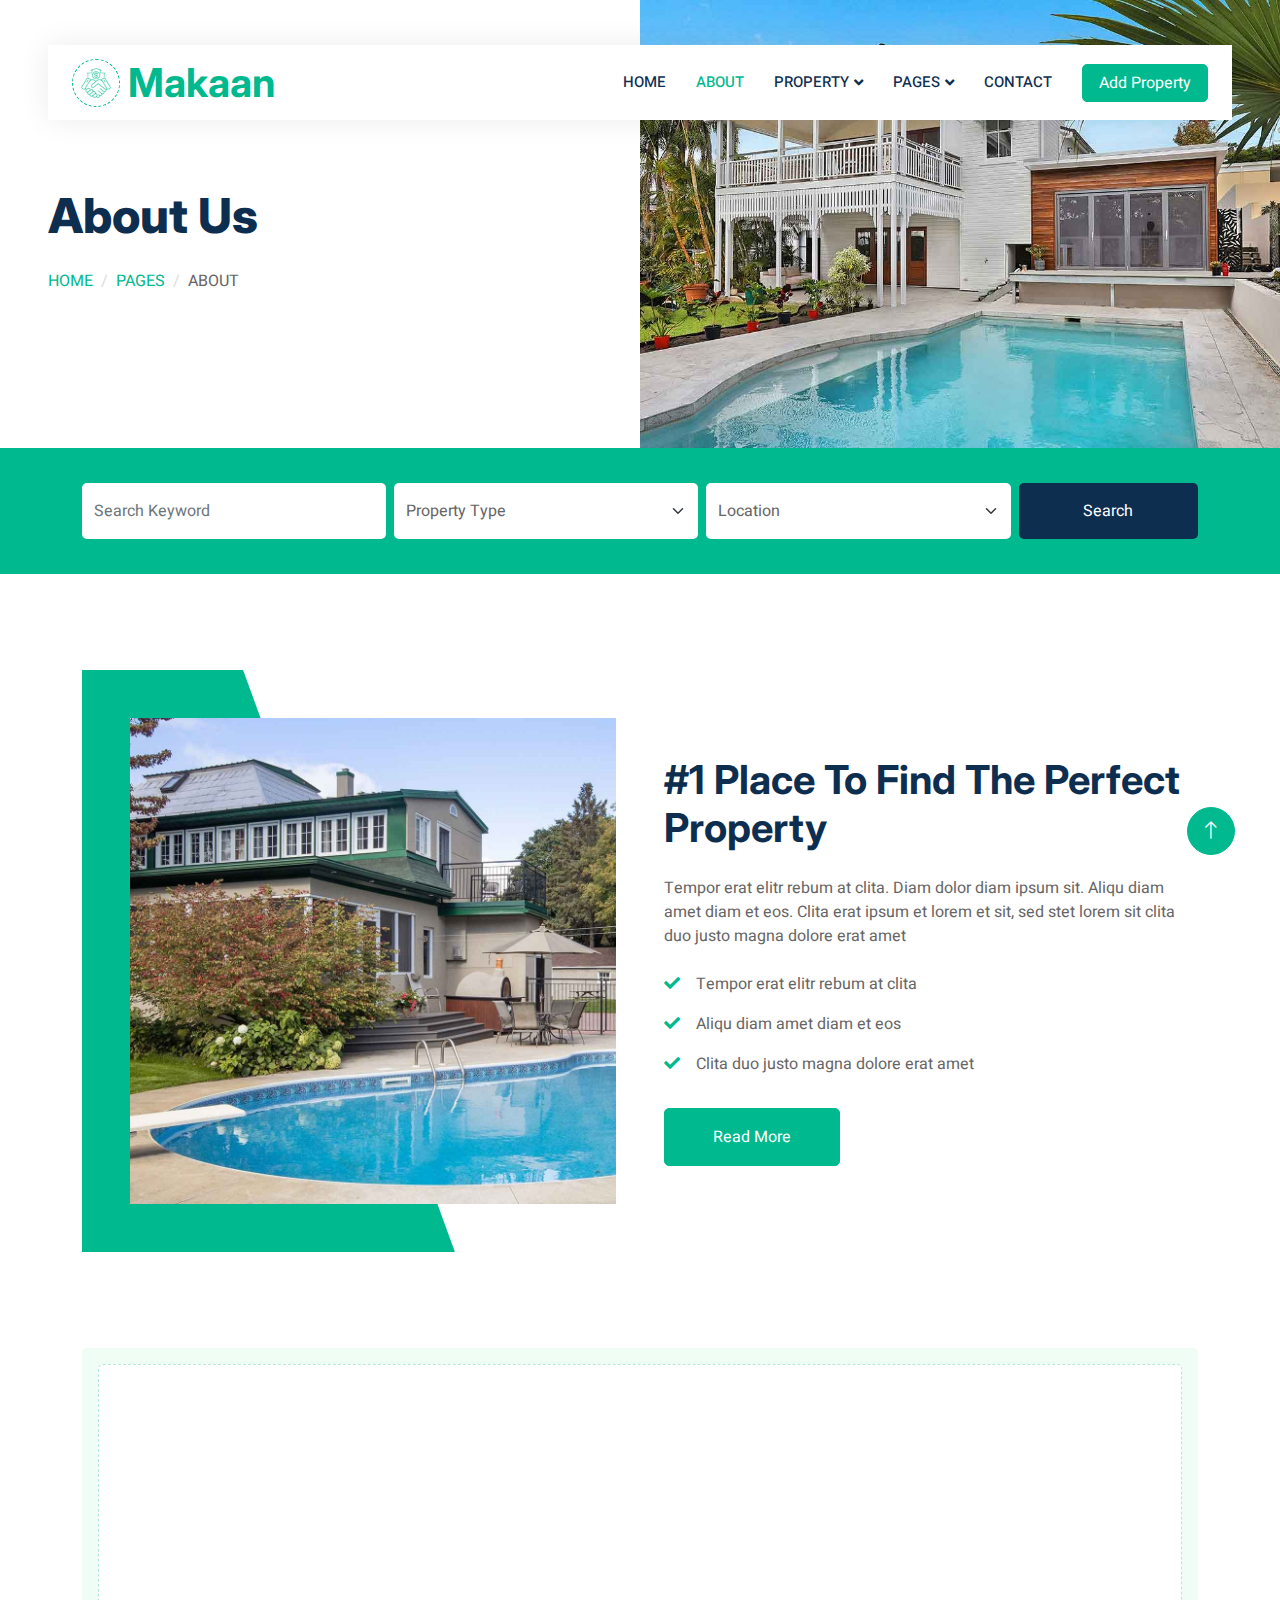
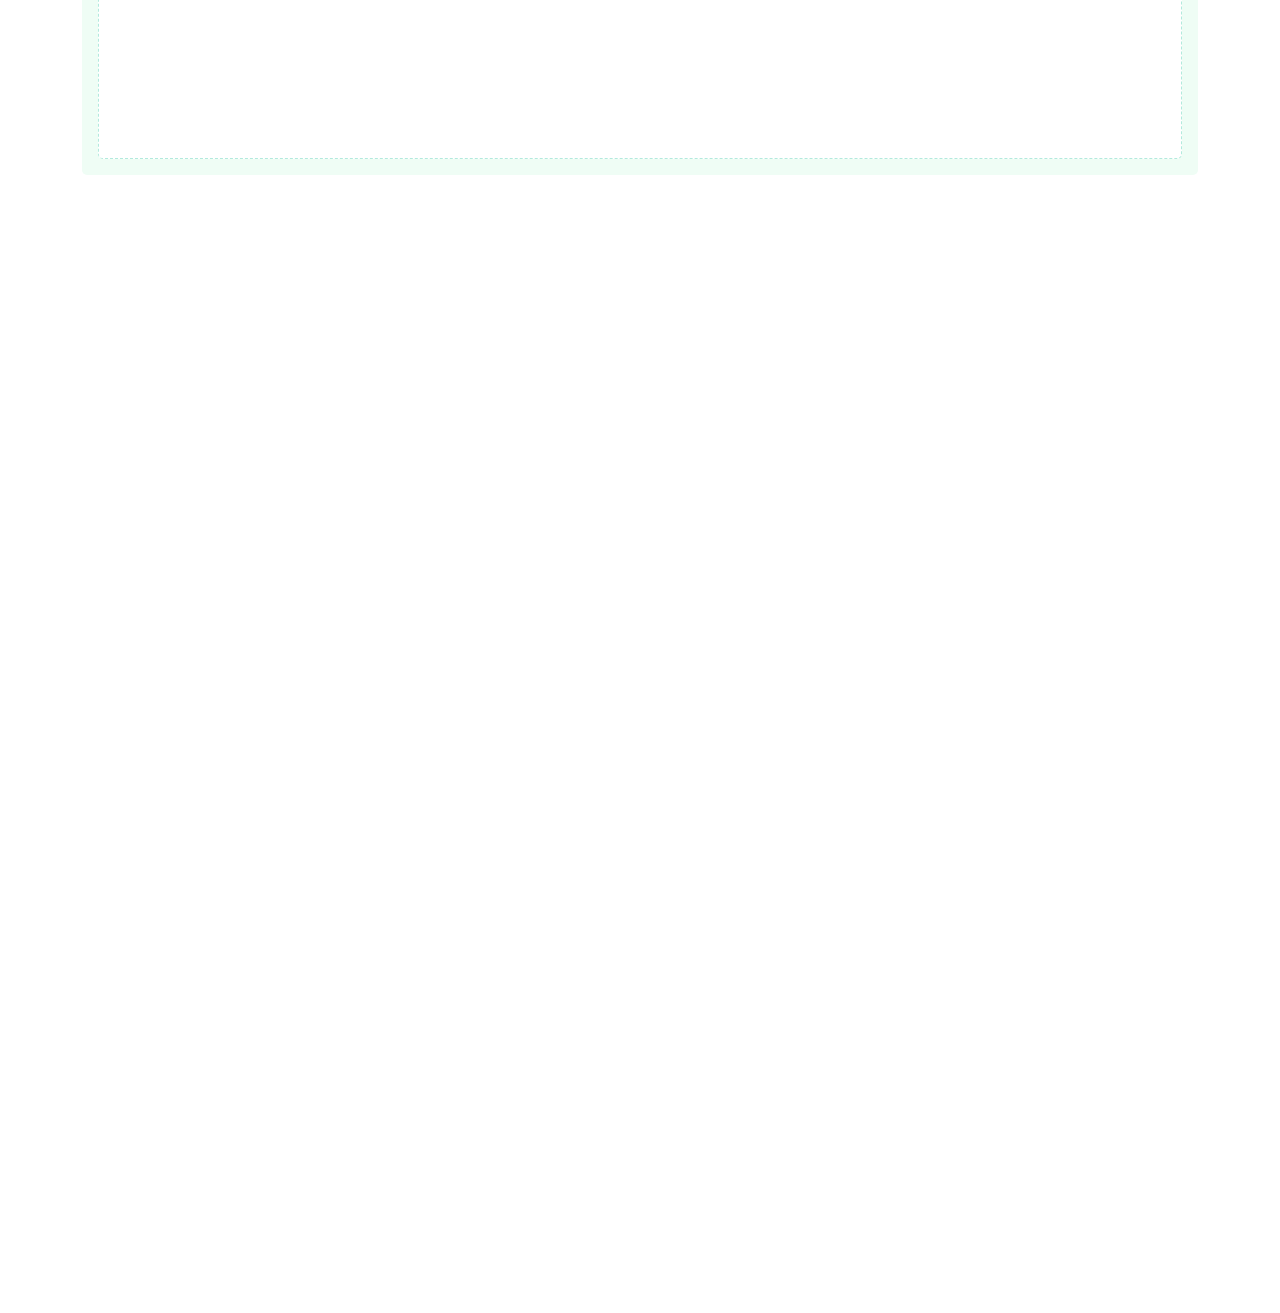
==== about.html @ bf757e76 "Initial Setup with template" ====
<!DOCTYPE html>
<html lang="en">

<head>
    <meta charset="utf-8">
    <title>Makaan - Real Estate HTML Template</title>
    <meta content="width=device-width, initial-scale=1.0" name="viewport">
    <meta content="" name="keywords">
    <meta content="" name="description">

    <!-- Favicon -->
    <link href="img/favicon.ico" rel="icon">

    <!-- Google Web Fonts -->
    <link rel="preconnect" href="https://fonts.googleapis.com">
    <link rel="preconnect" href="https://fonts.gstatic.com" crossorigin>
    <link href="https://fonts.googleapis.com/css2?family=Heebo:wght@400;500;600&family=Inter:wght@700;800&display=swap" rel="stylesheet">
    
    <!-- Icon Font Stylesheet -->
    <link href="https://cdnjs.cloudflare.com/ajax/libs/font-awesome/5.10.0/css/all.min.css" rel="stylesheet">
    <link href="https://cdn.jsdelivr.net/npm/bootstrap-icons@1.4.1/font/bootstrap-icons.css" rel="stylesheet">

    <!-- Libraries Stylesheet -->
    <link href="lib/animate/animate.min.css" rel="stylesheet">
    <link href="lib/owlcarousel/assets/owl.carousel.min.css" rel="stylesheet">

    <!-- Customized Bootstrap Stylesheet -->
    <link href="css/bootstrap.min.css" rel="stylesheet">

    <!-- Template Stylesheet -->
    <link href="css/style.css" rel="stylesheet">
</head>

<body>
    <div class="container-xxl bg-white p-0">
        <!-- Spinner Start -->
        <div id="spinner" class="show bg-white position-fixed translate-middle w-100 vh-100 top-50 start-50 d-flex align-items-center justify-content-center">
            <div class="spinner-border text-primary" style="width: 3rem; height: 3rem;" role="status">
                <span class="sr-only">Loading...</span>
            </div>
        </div>
        <!-- Spinner End -->


        <!-- Navbar Start -->
        <div class="container-fluid nav-bar bg-transparent">
            <nav class="navbar navbar-expand-lg bg-white navbar-light py-0 px-4">
                <a href="index.html" class="navbar-brand d-flex align-items-center text-center">
                    <div class="icon p-2 me-2">
                        <img class="img-fluid" src="img/icon-deal.png" alt="Icon" style="width: 30px; height: 30px;">
                    </div>
                    <h1 class="m-0 text-primary">Makaan</h1>
                </a>
                <button type="button" class="navbar-toggler" data-bs-toggle="collapse" data-bs-target="#navbarCollapse">
                    <span class="navbar-toggler-icon"></span>
                </button>
                <div class="collapse navbar-collapse" id="navbarCollapse">
                    <div class="navbar-nav ms-auto">
                        <a href="index.html" class="nav-item nav-link">Home</a>
                        <a href="about.html" class="nav-item nav-link active">About</a>
                        <div class="nav-item dropdown">
                            <a href="#" class="nav-link dropdown-toggle" data-bs-toggle="dropdown">Property</a>
                            <div class="dropdown-menu rounded-0 m-0">
                                <a href="property-list.html" class="dropdown-item">Property List</a>
                                <a href="property-type.html" class="dropdown-item">Property Type</a>
                                <a href="property-agent.html" class="dropdown-item">Property Agent</a>
                            </div>
                        </div>
                        <div class="nav-item dropdown">
                            <a href="#" class="nav-link dropdown-toggle" data-bs-toggle="dropdown">Pages</a>
                            <div class="dropdown-menu rounded-0 m-0">
                                <a href="testimonial.html" class="dropdown-item">Testimonial</a>
                                <a href="404.html" class="dropdown-item">404 Error</a>
                            </div>
                        </div>
                        <a href="contact.html" class="nav-item nav-link">Contact</a>
                    </div>
                    <a href="" class="btn btn-primary px-3 d-none d-lg-flex">Add Property</a>
                </div>
            </nav>
        </div>
        <!-- Navbar End -->


        <!-- Header Start -->
        <div class="container-fluid header bg-white p-0">
            <div class="row g-0 align-items-center flex-column-reverse flex-md-row">
                <div class="col-md-6 p-5 mt-lg-5">
                    <h1 class="display-5 animated fadeIn mb-4">About Us</h1> 
                        <nav aria-label="breadcrumb animated fadeIn">
                        <ol class="breadcrumb text-uppercase">
                            <li class="breadcrumb-item"><a href="#">Home</a></li>
                            <li class="breadcrumb-item"><a href="#">Pages</a></li>
                            <li class="breadcrumb-item text-body active" aria-current="page">About</li>
                        </ol>
                    </nav>
                </div>
                <div class="col-md-6 animated fadeIn">
                    <img class="img-fluid" src="img/header.jpg" alt="">
                </div>
            </div>
        </div>
        <!-- Header End -->


        <!-- Search Start -->
        <div class="container-fluid bg-primary mb-5 wow fadeIn" data-wow-delay="0.1s" style="padding: 35px;">
            <div class="container">
                <div class="row g-2">
                    <div class="col-md-10">
                        <div class="row g-2">
                            <div class="col-md-4">
                                <input type="text" class="form-control border-0 py-3" placeholder="Search Keyword">
                            </div>
                            <div class="col-md-4">
                                <select class="form-select border-0 py-3">
                                    <option selected>Property Type</option>
                                    <option value="1">Property Type 1</option>
                                    <option value="2">Property Type 2</option>
                                    <option value="3">Property Type 3</option>
                                </select>
                            </div>
                            <div class="col-md-4">
                                <select class="form-select border-0 py-3">
                                    <option selected>Location</option>
                                    <option value="1">Location 1</option>
                                    <option value="2">Location 2</option>
                                    <option value="3">Location 3</option>
                                </select>
                            </div>
                        </div>
                    </div>
                    <div class="col-md-2">
                        <button class="btn btn-dark border-0 w-100 py-3">Search</button>
                    </div>
                </div>
            </div>
        </div>
        <!-- Search End -->


        <!-- About Start -->
        <div class="container-xxl py-5">
            <div class="container">
                <div class="row g-5 align-items-center">
                    <div class="col-lg-6 wow fadeIn" data-wow-delay="0.1s">
                        <div class="about-img position-relative overflow-hidden p-5 pe-0">
                            <img class="img-fluid w-100" src="img/about.jpg">
                        </div>
                    </div>
                    <div class="col-lg-6 wow fadeIn" data-wow-delay="0.5s">
                        <h1 class="mb-4">#1 Place To Find The Perfect Property</h1>
                        <p class="mb-4">Tempor erat elitr rebum at clita. Diam dolor diam ipsum sit. Aliqu diam amet diam et eos. Clita erat ipsum et lorem et sit, sed stet lorem sit clita duo justo magna dolore erat amet</p>
                        <p><i class="fa fa-check text-primary me-3"></i>Tempor erat elitr rebum at clita</p>
                        <p><i class="fa fa-check text-primary me-3"></i>Aliqu diam amet diam et eos</p>
                        <p><i class="fa fa-check text-primary me-3"></i>Clita duo justo magna dolore erat amet</p>
                        <a class="btn btn-primary py-3 px-5 mt-3" href="">Read More</a>
                    </div>
                </div>
            </div>
        </div>
        <!-- About End -->


        <!-- Call to Action Start -->
        <div class="container-xxl py-5">
            <div class="container">
                <div class="bg-light rounded p-3">
                    <div class="bg-white rounded p-4" style="border: 1px dashed rgba(0, 185, 142, .3)">
                        <div class="row g-5 align-items-center">
                            <div class="col-lg-6 wow fadeIn" data-wow-delay="0.1s">
                                <img class="img-fluid rounded w-100" src="img/call-to-action.jpg" alt="">
                            </div>
                            <div class="col-lg-6 wow fadeIn" data-wow-delay="0.5s">
                                <div class="mb-4">
                                    <h1 class="mb-3">Contact With Our Certified Agent</h1>
                                    <p>Eirmod sed ipsum dolor sit rebum magna erat. Tempor lorem kasd vero ipsum sit sit diam justo sed vero dolor duo.</p>
                                </div>
                                <a href="" class="btn btn-primary py-3 px-4 me-2"><i class="fa fa-phone-alt me-2"></i>Make A Call</a>
                                <a href="" class="btn btn-dark py-3 px-4"><i class="fa fa-calendar-alt me-2"></i>Get Appoinment</a>
                            </div>
                        </div>
                    </div>
                </div>
            </div>
        </div>
        <!-- Call to Action End -->


        <!-- Team Start -->
        <div class="container-xxl py-5">
            <div class="container">
                <div class="text-center mx-auto mb-5 wow fadeInUp" data-wow-delay="0.1s" style="max-width: 600px;">
                    <h1 class="mb-3">Property Agents</h1>
                    <p>Eirmod sed ipsum dolor sit rebum labore magna erat. Tempor ut dolore lorem kasd vero ipsum sit eirmod sit. Ipsum diam justo sed rebum vero dolor duo.</p>
                </div>
                <div class="row g-4">
                    <div class="col-lg-3 col-md-6 wow fadeInUp" data-wow-delay="0.1s">
                        <div class="team-item rounded overflow-hidden">
                            <div class="position-relative">
                                <img class="img-fluid" src="img/team-1.jpg" alt="">
                                <div class="position-absolute start-50 top-100 translate-middle d-flex align-items-center">
                                    <a class="btn btn-square mx-1" href=""><i class="fab fa-facebook-f"></i></a>
                                    <a class="btn btn-square mx-1" href=""><i class="fab fa-twitter"></i></a>
                                    <a class="btn btn-square mx-1" href=""><i class="fab fa-instagram"></i></a>
                                </div>
                            </div>
                            <div class="text-center p-4 mt-3">
                                <h5 class="fw-bold mb-0">Full Name</h5>
                                <small>Designation</small>
                            </div>
                        </div>
                    </div>
                    <div class="col-lg-3 col-md-6 wow fadeInUp" data-wow-delay="0.3s">
                        <div class="team-item rounded overflow-hidden">
                            <div class="position-relative">
                                <img class="img-fluid" src="img/team-2.jpg" alt="">
                                <div class="position-absolute start-50 top-100 translate-middle d-flex align-items-center">
                                    <a class="btn btn-square mx-1" href=""><i class="fab fa-facebook-f"></i></a>
                                    <a class="btn btn-square mx-1" href=""><i class="fab fa-twitter"></i></a>
                                    <a class="btn btn-square mx-1" href=""><i class="fab fa-instagram"></i></a>
                                </div>
                            </div>
                            <div class="text-center p-4 mt-3">
                                <h5 class="fw-bold mb-0">Full Name</h5>
                                <small>Designation</small>
                            </div>
                        </div>
                    </div>
                    <div class="col-lg-3 col-md-6 wow fadeInUp" data-wow-delay="0.5s">
                        <div class="team-item rounded overflow-hidden">
                            <div class="position-relative">
                                <img class="img-fluid" src="img/team-3.jpg" alt="">
                                <div class="position-absolute start-50 top-100 translate-middle d-flex align-items-center">
                                    <a class="btn btn-square mx-1" href=""><i class="fab fa-facebook-f"></i></a>
                                    <a class="btn btn-square mx-1" href=""><i class="fab fa-twitter"></i></a>
                                    <a class="btn btn-square mx-1" href=""><i class="fab fa-instagram"></i></a>
                                </div>
                            </div>
                            <div class="text-center p-4 mt-3">
                                <h5 class="fw-bold mb-0">Full Name</h5>
                                <small>Designation</small>
                            </div>
                        </div>
                    </div>
                    <div class="col-lg-3 col-md-6 wow fadeInUp" data-wow-delay="0.7s">
                        <div class="team-item rounded overflow-hidden">
                            <div class="position-relative">
                                <img class="img-fluid" src="img/team-4.jpg" alt="">
                                <div class="position-absolute start-50 top-100 translate-middle d-flex align-items-center">
                                    <a class="btn btn-square mx-1" href=""><i class="fab fa-facebook-f"></i></a>
                                    <a class="btn btn-square mx-1" href=""><i class="fab fa-twitter"></i></a>
                                    <a class="btn btn-square mx-1" href=""><i class="fab fa-instagram"></i></a>
                                </div>
                            </div>
                            <div class="text-center p-4 mt-3">
                                <h5 class="fw-bold mb-0">Full Name</h5>
                                <small>Designation</small>
                            </div>
                        </div>
                    </div>
                </div>
            </div>
        </div>
        <!-- Team End -->
        

        <!-- Footer Start -->
        <div class="container-fluid bg-dark text-white-50 footer pt-5 mt-5 wow fadeIn" data-wow-delay="0.1s">
            <div class="container py-5">
                <div class="row g-5">
                    <div class="col-lg-3 col-md-6">
                        <h5 class="text-white mb-4">Get In Touch</h5>
                        <p class="mb-2"><i class="fa fa-map-marker-alt me-3"></i>123 Street, New York, USA</p>
                        <p class="mb-2"><i class="fa fa-phone-alt me-3"></i>+012 345 67890</p>
                        <p class="mb-2"><i class="fa fa-envelope me-3"></i>info@example.com</p>
                        <div class="d-flex pt-2">
                            <a class="btn btn-outline-light btn-social" href=""><i class="fab fa-twitter"></i></a>
                            <a class="btn btn-outline-light btn-social" href=""><i class="fab fa-facebook-f"></i></a>
                            <a class="btn btn-outline-light btn-social" href=""><i class="fab fa-youtube"></i></a>
                            <a class="btn btn-outline-light btn-social" href=""><i class="fab fa-linkedin-in"></i></a>
                        </div>
                    </div>
                    <div class="col-lg-3 col-md-6">
                        <h5 class="text-white mb-4">Quick Links</h5>
                        <a class="btn btn-link text-white-50" href="">About Us</a>
                        <a class="btn btn-link text-white-50" href="">Contact Us</a>
                        <a class="btn btn-link text-white-50" href="">Our Services</a>
                        <a class="btn btn-link text-white-50" href="">Privacy Policy</a>
                        <a class="btn btn-link text-white-50" href="">Terms & Condition</a>
                    </div>
                    <div class="col-lg-3 col-md-6">
                        <h5 class="text-white mb-4">Photo Gallery</h5>
                        <div class="row g-2 pt-2">
                            <div class="col-4">
                                <img class="img-fluid rounded bg-light p-1" src="img/property-1.jpg" alt="">
                            </div>
                            <div class="col-4">
                                <img class="img-fluid rounded bg-light p-1" src="img/property-2.jpg" alt="">
                            </div>
                            <div class="col-4">
                                <img class="img-fluid rounded bg-light p-1" src="img/property-3.jpg" alt="">
                            </div>
                            <div class="col-4">
                                <img class="img-fluid rounded bg-light p-1" src="img/property-4.jpg" alt="">
                            </div>
                            <div class="col-4">
                                <img class="img-fluid rounded bg-light p-1" src="img/property-5.jpg" alt="">
                            </div>
                            <div class="col-4">
                                <img class="img-fluid rounded bg-light p-1" src="img/property-6.jpg" alt="">
                            </div>
                        </div>
                    </div>
                    <div class="col-lg-3 col-md-6">
                        <h5 class="text-white mb-4">Newsletter</h5>
                        <p>Dolor amet sit justo amet elitr clita ipsum elitr est.</p>
                        <div class="position-relative mx-auto" style="max-width: 400px;">
                            <input class="form-control bg-transparent w-100 py-3 ps-4 pe-5" type="text" placeholder="Your email">
                            <button type="button" class="btn btn-primary py-2 position-absolute top-0 end-0 mt-2 me-2">SignUp</button>
                        </div>
                    </div>
                </div>
            </div>
            <div class="container">
                <div class="copyright">
                    <div class="row">
                        <div class="col-md-6 text-center text-md-start mb-3 mb-md-0">
                            &copy; <a class="border-bottom" href="#">Your Site Name</a>, All Right Reserved. 
							
							<!--/*** This template is free as long as you keep the footer author’s credit link/attribution link/backlink. If you'd like to use the template without the footer author’s credit link/attribution link/backlink, you can purchase the Credit Removal License from "https://htmlcodex.com/credit-removal". Thank you for your support. ***/-->
							Designed By <a class="border-bottom" href="https://htmlcodex.com">HTML Codex</a>
                        </div>
                        <div class="col-md-6 text-center text-md-end">
                            <div class="footer-menu">
                                <a href="">Home</a>
                                <a href="">Cookies</a>
                                <a href="">Help</a>
                                <a href="">FQAs</a>
                            </div>
                        </div>
                    </div>
                </div>
            </div>
        </div>
        <!-- Footer End -->


        <!-- Back to Top -->
        <a href="#" class="btn btn-lg btn-primary btn-lg-square back-to-top"><i class="bi bi-arrow-up"></i></a>
    </div>

    <!-- JavaScript Libraries -->
    <script src="https://code.jquery.com/jquery-3.4.1.min.js"></script>
    <script src="https://cdn.jsdelivr.net/npm/bootstrap@5.0.0/dist/js/bootstrap.bundle.min.js"></script>
    <script src="lib/wow/wow.min.js"></script>
    <script src="lib/easing/easing.min.js"></script>
    <script src="lib/waypoints/waypoints.min.js"></script>
    <script src="lib/owlcarousel/owl.carousel.min.js"></script>

    <!-- Template Javascript -->
    <script src="js/main.js"></script>
</body>

</html>
---- css/style.css ----
/********** Template CSS **********/
:root {
    --primary: #00B98E;
    --secondary: #FF6922;
    --light: #EFFDF5;
    --dark: #0E2E50;
}

.back-to-top {
    position: fixed;
    display: none;
    right: 45px;
    bottom: 45px;
    z-index: 99;
}


/*** Spinner ***/
#spinner {
    opacity: 0;
    visibility: hidden;
    transition: opacity .5s ease-out, visibility 0s linear .5s;
    z-index: 99999;
}

#spinner.show {
    transition: opacity .5s ease-out, visibility 0s linear 0s;
    visibility: visible;
    opacity: 1;
}


/*** Button ***/
.btn {
    transition: .5s;
}

.btn.btn-primary,
.btn.btn-secondary {
    color: #FFFFFF;
}

.btn-square {
    width: 38px;
    height: 38px;
}

.btn-sm-square {
    width: 32px;
    height: 32px;
}

.btn-lg-square {
    width: 48px;
    height: 48px;
}

.btn-square,
.btn-sm-square,
.btn-lg-square {
    padding: 0;
    display: flex;
    align-items: center;
    justify-content: center;
    font-weight: normal;
    border-radius: 50px;
}


/*** Navbar ***/
.nav-bar {
    position: relative;
    margin-top: 45px;
    padding: 0 3rem;
    transition: .5s;
    z-index: 9999;
}

.nav-bar.sticky-top {
    position: sticky;
    padding: 0;
    z-index: 9999;
}

.navbar {
    box-shadow: 0 0 30px rgba(0, 0, 0, .08);
}

.navbar .dropdown-toggle::after {
    border: none;
    content: "\f107";
    font-family: "Font Awesome 5 Free";
    font-weight: 900;
    vertical-align: middle;
    margin-left: 5px;
    transition: .5s;
}

.navbar .dropdown-toggle[aria-expanded=true]::after {
    transform: rotate(-180deg);
}

.navbar-light .navbar-nav .nav-link {
    margin-right: 30px;
    padding: 25px 0;
    color: #FFFFFF;
    font-size: 15px;
    text-transform: uppercase;
    outline: none;
}

.navbar-light .navbar-nav .nav-link:hover,
.navbar-light .navbar-nav .nav-link.active {
    color: var(--primary);
}

@media (max-width: 991.98px) {
    .nav-bar {
        margin: 0;
        padding: 0;
    }

    .navbar-light .navbar-nav .nav-link  {
        margin-right: 0;
        padding: 10px 0;
    }

    .navbar-light .navbar-nav {
        border-top: 1px solid #EEEEEE;
    }
}

.navbar-light .navbar-brand {
    height: 75px;
}

.navbar-light .navbar-nav .nav-link {
    color: var(--dark);
    font-weight: 500;
}

@media (min-width: 992px) {
    .navbar .nav-item .dropdown-menu {
        display: block;
        top: 100%;
        margin-top: 0;
        transform: rotateX(-75deg);
        transform-origin: 0% 0%;
        opacity: 0;
        visibility: hidden;
        transition: .5s;
        
    }

    .navbar .nav-item:hover .dropdown-menu {
        transform: rotateX(0deg);
        visibility: visible;
        transition: .5s;
        opacity: 1;
    }
}


/*** Header ***/
@media (min-width: 992px) {
    .header {
        margin-top: -120px;
    }
}

.header-carousel .owl-nav {
    position: absolute;
    top: 50%;
    left: -25px;
    transform: translateY(-50%);
    display: flex;
    flex-direction: column;
}

.header-carousel .owl-nav .owl-prev,
.header-carousel .owl-nav .owl-next {
    margin: 7px 0;
    width: 50px;
    height: 50px;
    display: flex;
    align-items: center;
    justify-content: center;
    color: #FFFFFF;
    background: var(--primary);
    border-radius: 40px;
    font-size: 20px;
    transition: .5s;
}

.header-carousel .owl-nav .owl-prev:hover,
.header-carousel .owl-nav .owl-next:hover {
    background: var(--dark);
}

@media (max-width: 768px) {
    .header-carousel .owl-nav {
        left: 25px;
    }
}

.breadcrumb-item + .breadcrumb-item::before {
    color: #DDDDDD;
}


/*** Icon ***/
.icon {
    padding: 15px;
    display: inline-flex;
    align-items: center;
    justify-content: center;
    background: #FFFFFF !important;
    border-radius: 50px;
    border: 1px dashed var(--primary) !important;
}


/*** About ***/
.about-img img {
    position: relative;
    z-index: 2;
}

.about-img::before {
    position: absolute;
    content: "";
    top: 0;
    left: -50%;
    width: 100%;
    height: 100%;
    background: var(--primary);
    transform: skew(20deg);
    z-index: 1;
}


/*** Category ***/
.cat-item div {
    background: #FFFFFF;
    border: 1px dashed rgba(0, 185, 142, .3);
    transition: .5s;
}

.cat-item:hover div {
    background: var(--primary);
    border-color: transparent;
}

.cat-item div * {
    transition: .5s;
}

.cat-item:hover div * {
    color: #FFFFFF !important;
}


/*** Property List ***/
.nav-pills .nav-item .btn {
    color: var(--dark);
}

.nav-pills .nav-item .btn:hover,
.nav-pills .nav-item .btn.active {
    color: #FFFFFF;
}

.property-item {
    box-shadow: 0 0 30px rgba(0, 0, 0, .08);
}

.property-item img {
    transition: .5s;
}

.property-item:hover img {
    transform: scale(1.1);
}

.property-item .border-top {
    border-top: 1px dashed rgba(0, 185, 142, .3) !important;
}

.property-item .border-end {
    border-right: 1px dashed rgba(0, 185, 142, .3) !important;
}


/*** Team ***/
.team-item {
    box-shadow: 0 0 30px rgba(0, 0, 0, .08);
    transition: .5s;
}

.team-item .btn {
    color: var(--primary);
    background: #FFFFFF;
    box-shadow: 0 0 30px rgba(0, 0, 0, .15);
}

.team-item .btn:hover {
    color: #FFFFFF;
    background: var(--primary);
}

.team-item:hover {
    border-color: var(--secondary) !important;
}

.team-item:hover .bg-primary {
    background: var(--secondary) !important;
}

.team-item:hover .bg-primary i {
    color: var(--secondary) !important;
}


/*** Testimonial ***/
.testimonial-carousel {
    padding-left: 1.5rem;
    padding-right: 1.5rem;
}

@media (min-width: 576px) {
    .testimonial-carousel {
        padding-left: 4rem;
        padding-right: 4rem;
    }
}

.testimonial-carousel .testimonial-item .border {
    border: 1px dashed rgba(0, 185, 142, .3) !important;
}

.testimonial-carousel .owl-nav {
    position: absolute;
    width: 100%;
    height: 40px;
    top: calc(50% - 20px);
    left: 0;
    display: flex;
    justify-content: space-between;
    z-index: 1;
}

.testimonial-carousel .owl-nav .owl-prev,
.testimonial-carousel .owl-nav .owl-next {
    position: relative;
    width: 40px;
    height: 40px;
    display: flex;
    align-items: center;
    justify-content: center;
    color: #FFFFFF;
    background: var(--primary);
    border-radius: 40px;
    font-size: 20px;
    transition: .5s;
}

.testimonial-carousel .owl-nav .owl-prev:hover,
.testimonial-carousel .owl-nav .owl-next:hover {
    background: var(--dark);
}


/*** Footer ***/
.footer .btn.btn-social {
    margin-right: 5px;
    width: 35px;
    height: 35px;
    display: flex;
    align-items: center;
    justify-content: center;
    color: var(--light);
    border: 1px solid rgba(255,255,255,0.5);
    border-radius: 35px;
    transition: .3s;
}

.footer .btn.btn-social:hover {
    color: var(--primary);
    border-color: var(--light);
}

.footer .btn.btn-link {
    display: block;
    margin-bottom: 5px;
    padding: 0;
    text-align: left;
    font-size: 15px;
    font-weight: normal;
    text-transform: capitalize;
    transition: .3s;
}

.footer .btn.btn-link::before {
    position: relative;
    content: "\f105";
    font-family: "Font Awesome 5 Free";
    font-weight: 900;
    margin-right: 10px;
}

.footer .btn.btn-link:hover {
    letter-spacing: 1px;
    box-shadow: none;
}

.footer .form-control {
    border-color: rgba(255,255,255,0.5);
}

.footer .copyright {
    padding: 25px 0;
    font-size: 15px;
    border-top: 1px solid rgba(256, 256, 256, .1);
}

.footer .copyright a {
    color: var(--light);
}

.footer .footer-menu a {
    margin-right: 15px;
    padding-right: 15px;
    border-right: 1px solid rgba(255, 255, 255, .1);
}

.footer .footer-menu a:last-child {
    margin-right: 0;
    padding-right: 0;
    border-right: none;
}
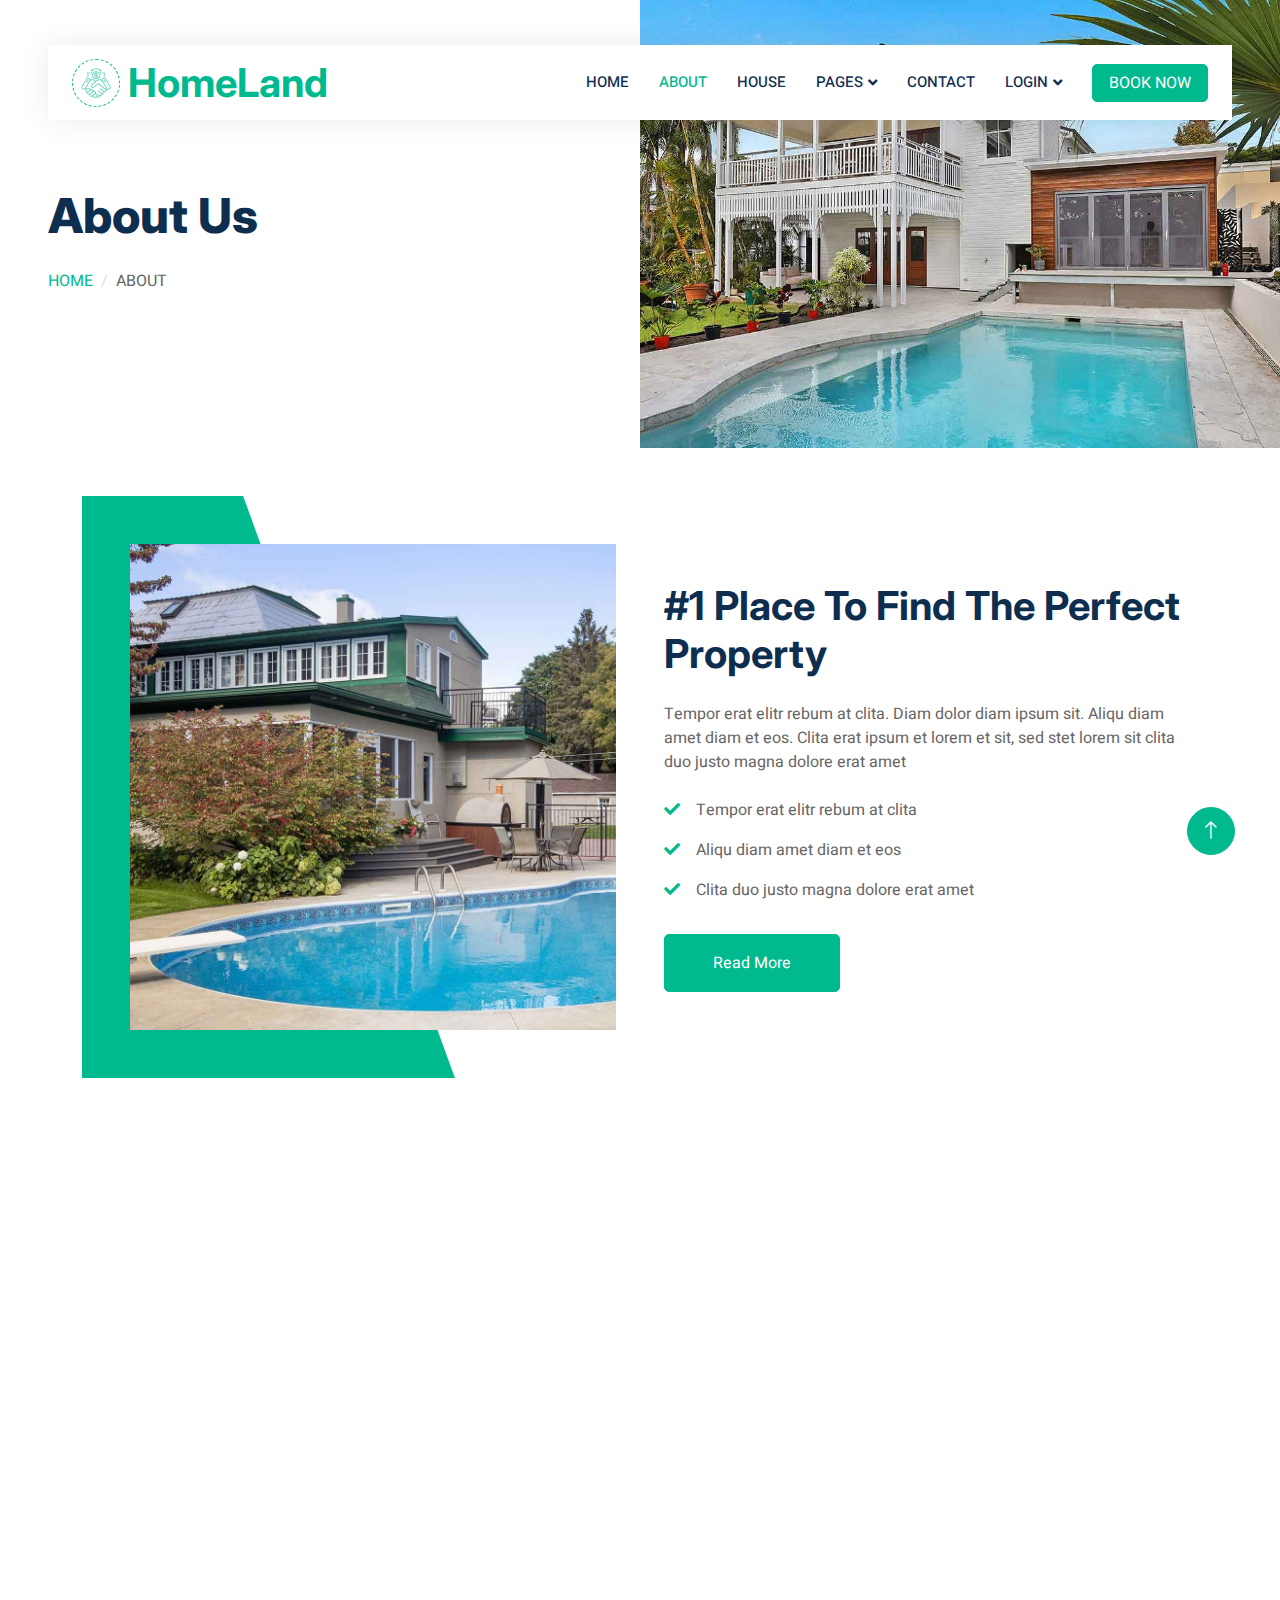
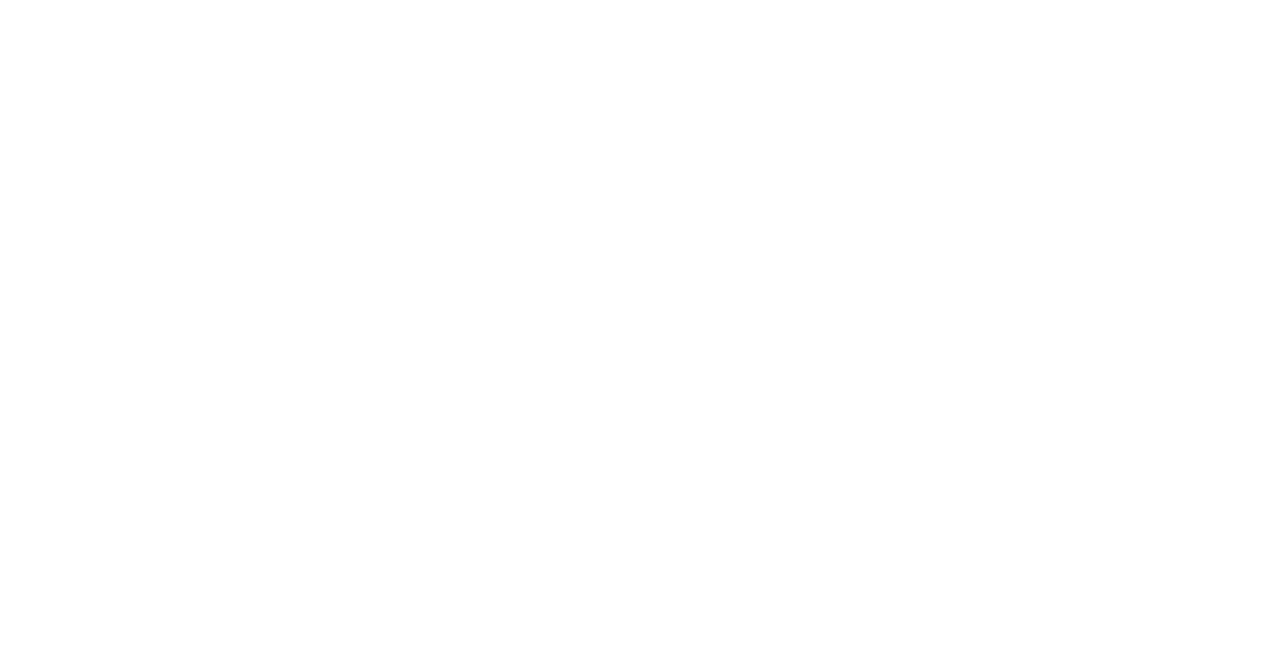
==== commit ab118431: "first update" ====
--- a/about.html
+++ b/about.html
@@ -3,7 +3,7 @@
 
 <head>
     <meta charset="utf-8">
-    <title>Makaan - Real Estate HTML Template</title>
+    <title>HomeLand-find your desire place for rent</title>
     <meta content="width=device-width, initial-scale=1.0" name="viewport">
     <meta content="" name="keywords">
     <meta content="" name="description">
@@ -49,7 +49,7 @@
                     <div class="icon p-2 me-2">
                         <img class="img-fluid" src="img/icon-deal.png" alt="Icon" style="width: 30px; height: 30px;">
                     </div>
-                    <h1 class="m-0 text-primary">Makaan</h1>
+                    <h1 class="m-0 text-primary">HomeLand</h1>
                 </a>
                 <button type="button" class="navbar-toggler" data-bs-toggle="collapse" data-bs-target="#navbarCollapse">
                     <span class="navbar-toggler-icon"></span>
@@ -57,25 +57,24 @@
                 <div class="collapse navbar-collapse" id="navbarCollapse">
                     <div class="navbar-nav ms-auto">
                         <a href="index.html" class="nav-item nav-link">Home</a>
-                        <a href="about.html" class="nav-item nav-link active">About</a>
-                        <div class="nav-item dropdown">
-                            <a href="#" class="nav-link dropdown-toggle" data-bs-toggle="dropdown">Property</a>
-                            <div class="dropdown-menu rounded-0 m-0">
-                                <a href="property-list.html" class="dropdown-item">Property List</a>
-                                <a href="property-type.html" class="dropdown-item">Property Type</a>
-                                <a href="property-agent.html" class="dropdown-item">Property Agent</a>
-                            </div>
-                        </div>
+                        <a href="about.html" class="nav-item nav-link active">About</a>   
+                        <a href="property-list.html" class="nav-item nav-link">House</a>
                         <div class="nav-item dropdown">
                             <a href="#" class="nav-link dropdown-toggle" data-bs-toggle="dropdown">Pages</a>
                             <div class="dropdown-menu rounded-0 m-0">
                                 <a href="testimonial.html" class="dropdown-item">Testimonial</a>
-                                <a href="404.html" class="dropdown-item">404 Error</a>
                             </div>
                         </div>
                         <a href="contact.html" class="nav-item nav-link">Contact</a>
-                    </div>
-                    <a href="" class="btn btn-primary px-3 d-none d-lg-flex">Add Property</a>
+                        <div class="nav-item dropdown">
+                            <a href="#" class="nav-link dropdown-toggle" data-bs-toggle="dropdown">Login</a>
+                            <div class="dropdown-menu rounded-0 m-0">
+                                <a href="login.html" class="dropdown-item">Login</a>
+                                <a href="register.html" class="dropdown-item">Register</a>
+                            </div>
+                        </div>
+                    </div>
+                    <a href="" class="btn btn-primary px-3 d-none d-lg-flex">BOOK NOW</a>
                 </div>
             </nav>
         </div>
@@ -90,7 +89,6 @@
                         <nav aria-label="breadcrumb animated fadeIn">
                         <ol class="breadcrumb text-uppercase">
                             <li class="breadcrumb-item"><a href="#">Home</a></li>
-                            <li class="breadcrumb-item"><a href="#">Pages</a></li>
                             <li class="breadcrumb-item text-body active" aria-current="page">About</li>
                         </ol>
                     </nav>
@@ -101,44 +99,6 @@
             </div>
         </div>
         <!-- Header End -->
-
-
-        <!-- Search Start -->
-        <div class="container-fluid bg-primary mb-5 wow fadeIn" data-wow-delay="0.1s" style="padding: 35px;">
-            <div class="container">
-                <div class="row g-2">
-                    <div class="col-md-10">
-                        <div class="row g-2">
-                            <div class="col-md-4">
-                                <input type="text" class="form-control border-0 py-3" placeholder="Search Keyword">
-                            </div>
-                            <div class="col-md-4">
-                                <select class="form-select border-0 py-3">
-                                    <option selected>Property Type</option>
-                                    <option value="1">Property Type 1</option>
-                                    <option value="2">Property Type 2</option>
-                                    <option value="3">Property Type 3</option>
-                                </select>
-                            </div>
-                            <div class="col-md-4">
-                                <select class="form-select border-0 py-3">
-                                    <option selected>Location</option>
-                                    <option value="1">Location 1</option>
-                                    <option value="2">Location 2</option>
-                                    <option value="3">Location 3</option>
-                                </select>
-                            </div>
-                        </div>
-                    </div>
-                    <div class="col-md-2">
-                        <button class="btn btn-dark border-0 w-100 py-3">Search</button>
-                    </div>
-                </div>
-            </div>
-        </div>
-        <!-- Search End -->
-
-
         <!-- About Start -->
         <div class="container-xxl py-5">
             <div class="container">
@@ -162,43 +122,18 @@
         <!-- About End -->
 
 
-        <!-- Call to Action Start -->
-        <div class="container-xxl py-5">
-            <div class="container">
-                <div class="bg-light rounded p-3">
-                    <div class="bg-white rounded p-4" style="border: 1px dashed rgba(0, 185, 142, .3)">
-                        <div class="row g-5 align-items-center">
-                            <div class="col-lg-6 wow fadeIn" data-wow-delay="0.1s">
-                                <img class="img-fluid rounded w-100" src="img/call-to-action.jpg" alt="">
-                            </div>
-                            <div class="col-lg-6 wow fadeIn" data-wow-delay="0.5s">
-                                <div class="mb-4">
-                                    <h1 class="mb-3">Contact With Our Certified Agent</h1>
-                                    <p>Eirmod sed ipsum dolor sit rebum magna erat. Tempor lorem kasd vero ipsum sit sit diam justo sed vero dolor duo.</p>
-                                </div>
-                                <a href="" class="btn btn-primary py-3 px-4 me-2"><i class="fa fa-phone-alt me-2"></i>Make A Call</a>
-                                <a href="" class="btn btn-dark py-3 px-4"><i class="fa fa-calendar-alt me-2"></i>Get Appoinment</a>
-                            </div>
-                        </div>
-                    </div>
-                </div>
-            </div>
-        </div>
-        <!-- Call to Action End -->
-
-
         <!-- Team Start -->
         <div class="container-xxl py-5">
             <div class="container">
                 <div class="text-center mx-auto mb-5 wow fadeInUp" data-wow-delay="0.1s" style="max-width: 600px;">
-                    <h1 class="mb-3">Property Agents</h1>
+                    <h1 class="mb-3">Popular Agents</h1>
                     <p>Eirmod sed ipsum dolor sit rebum labore magna erat. Tempor ut dolore lorem kasd vero ipsum sit eirmod sit. Ipsum diam justo sed rebum vero dolor duo.</p>
                 </div>
                 <div class="row g-4">
                     <div class="col-lg-3 col-md-6 wow fadeInUp" data-wow-delay="0.1s">
                         <div class="team-item rounded overflow-hidden">
                             <div class="position-relative">
-                                <img class="img-fluid" src="img/team-1.jpg" alt="">
+                                <img class="img-fluid" src="img/agent-2.jpg" alt="">
                                 <div class="position-absolute start-50 top-100 translate-middle d-flex align-items-center">
                                     <a class="btn btn-square mx-1" href=""><i class="fab fa-facebook-f"></i></a>
                                     <a class="btn btn-square mx-1" href=""><i class="fab fa-twitter"></i></a>
@@ -214,7 +149,7 @@
                     <div class="col-lg-3 col-md-6 wow fadeInUp" data-wow-delay="0.3s">
                         <div class="team-item rounded overflow-hidden">
                             <div class="position-relative">
-                                <img class="img-fluid" src="img/team-2.jpg" alt="">
+                                <img class="img-fluid" src="img/agent-3.jpg" alt="">
                                 <div class="position-absolute start-50 top-100 translate-middle d-flex align-items-center">
                                     <a class="btn btn-square mx-1" href=""><i class="fab fa-facebook-f"></i></a>
                                     <a class="btn btn-square mx-1" href=""><i class="fab fa-twitter"></i></a>
@@ -230,7 +165,7 @@
                     <div class="col-lg-3 col-md-6 wow fadeInUp" data-wow-delay="0.5s">
                         <div class="team-item rounded overflow-hidden">
                             <div class="position-relative">
-                                <img class="img-fluid" src="img/team-3.jpg" alt="">
+                                <img class="img-fluid" src="img/agent-4.jpg" alt="">
                                 <div class="position-absolute start-50 top-100 translate-middle d-flex align-items-center">
                                     <a class="btn btn-square mx-1" href=""><i class="fab fa-facebook-f"></i></a>
                                     <a class="btn btn-square mx-1" href=""><i class="fab fa-twitter"></i></a>
@@ -246,7 +181,7 @@
                     <div class="col-lg-3 col-md-6 wow fadeInUp" data-wow-delay="0.7s">
                         <div class="team-item rounded overflow-hidden">
                             <div class="position-relative">
-                                <img class="img-fluid" src="img/team-4.jpg" alt="">
+                                <img class="img-fluid" src="img/agent-5.jpg" alt="">
                                 <div class="position-absolute start-50 top-100 translate-middle d-flex align-items-center">
                                     <a class="btn btn-square mx-1" href=""><i class="fab fa-facebook-f"></i></a>
                                     <a class="btn btn-square mx-1" href=""><i class="fab fa-twitter"></i></a>
@@ -262,6 +197,8 @@
                 </div>
             </div>
         </div>
+        <!-- Team End -->
+
         <!-- Team End -->
         
 
--- a/css/style.css
+++ b/css/style.css
@@ -1,440 +1,841 @@
 /********** Template CSS **********/
 :root {
-    --primary: #00B98E;
-    --secondary: #FF6922;
-    --light: #EFFDF5;
-    --dark: #0E2E50;
+--primary: #00B98E;
+--secondary: #FF6922;
+--light: #EFFDF5;
+--dark: #0E2E50;
 }
 
 .back-to-top {
-    position: fixed;
-    display: none;
-    right: 45px;
-    bottom: 45px;
-    z-index: 99;
+position: fixed;
+display: none;
+right: 45px;
+bottom: 45px;
+z-index: 99;
 }
 
 
 /*** Spinner ***/
 #spinner {
-    opacity: 0;
-    visibility: hidden;
-    transition: opacity .5s ease-out, visibility 0s linear .5s;
-    z-index: 99999;
+opacity: 0;
+visibility: hidden;
+transition: opacity .5s ease-out, visibility 0s linear .5s;
+z-index: 99999;
 }
 
 #spinner.show {
-    transition: opacity .5s ease-out, visibility 0s linear 0s;
-    visibility: visible;
-    opacity: 1;
+transition: opacity .5s ease-out, visibility 0s linear 0s;
+visibility: visible;
+opacity: 1;
 }
 
 
 /*** Button ***/
 .btn {
-    transition: .5s;
+transition: .5s;
 }
 
 .btn.btn-primary,
 .btn.btn-secondary {
-    color: #FFFFFF;
+color: #FFFFFF;
 }
 
 .btn-square {
-    width: 38px;
-    height: 38px;
+width: 38px;
+height: 38px;
 }
 
 .btn-sm-square {
-    width: 32px;
-    height: 32px;
+width: 32px;
+height: 32px;
 }
 
 .btn-lg-square {
-    width: 48px;
-    height: 48px;
+width: 48px;
+height: 48px;
 }
 
 .btn-square,
 .btn-sm-square,
 .btn-lg-square {
-    padding: 0;
-    display: flex;
-    align-items: center;
-    justify-content: center;
-    font-weight: normal;
-    border-radius: 50px;
+padding: 0;
+display: flex;
+align-items: center;
+justify-content: center;
+font-weight: normal;
+border-radius: 50px;
 }
 
 
 /*** Navbar ***/
 .nav-bar {
-    position: relative;
-    margin-top: 45px;
-    padding: 0 3rem;
-    transition: .5s;
-    z-index: 9999;
+position: relative;
+margin-top: 45px;
+padding: 0 3rem;
+transition: .5s;
+z-index: 9999;
 }
 
 .nav-bar.sticky-top {
-    position: sticky;
-    padding: 0;
-    z-index: 9999;
+position: sticky;
+padding: 0;
+z-index: 9999;
 }
 
 .navbar {
-    box-shadow: 0 0 30px rgba(0, 0, 0, .08);
+box-shadow: 0 0 30px rgba(0, 0, 0, .08);
 }
 
 .navbar .dropdown-toggle::after {
-    border: none;
-    content: "\f107";
-    font-family: "Font Awesome 5 Free";
-    font-weight: 900;
-    vertical-align: middle;
-    margin-left: 5px;
-    transition: .5s;
+border: none;
+content: "\f107";
+font-family: "Font Awesome 5 Free";
+font-weight: 900;
+vertical-align: middle;
+margin-left: 5px;
+transition: .5s;
 }
 
 .navbar .dropdown-toggle[aria-expanded=true]::after {
-    transform: rotate(-180deg);
+transform: rotate(-180deg);
 }
 
 .navbar-light .navbar-nav .nav-link {
-    margin-right: 30px;
-    padding: 25px 0;
-    color: #FFFFFF;
-    font-size: 15px;
-    text-transform: uppercase;
-    outline: none;
+margin-right: 30px;
+padding: 25px 0;
+color: #FFFFFF;
+font-size: 15px;
+text-transform: uppercase;
+outline: none;
 }
 
 .navbar-light .navbar-nav .nav-link:hover,
 .navbar-light .navbar-nav .nav-link.active {
-    color: var(--primary);
+color: var(--primary);
 }
 
 @media (max-width: 991.98px) {
-    .nav-bar {
-        margin: 0;
-        padding: 0;
-    }
-
-    .navbar-light .navbar-nav .nav-link  {
-        margin-right: 0;
-        padding: 10px 0;
-    }
-
-    .navbar-light .navbar-nav {
-        border-top: 1px solid #EEEEEE;
-    }
+.nav-bar {
+margin: 0;
+padding: 0;
+}
+
+.navbar-light .navbar-nav .nav-link  {
+margin-right: 0;
+padding: 10px 0;
+}
+
+.navbar-light .navbar-nav {
+border-top: 1px solid #EEEEEE;
+}
 }
 
 .navbar-light .navbar-brand {
-    height: 75px;
+height: 75px;
 }
 
 .navbar-light .navbar-nav .nav-link {
-    color: var(--dark);
-    font-weight: 500;
+color: var(--dark);
+font-weight: 500;
 }
 
 @media (min-width: 992px) {
-    .navbar .nav-item .dropdown-menu {
-        display: block;
-        top: 100%;
-        margin-top: 0;
-        transform: rotateX(-75deg);
-        transform-origin: 0% 0%;
-        opacity: 0;
-        visibility: hidden;
-        transition: .5s;
-        
-    }
-
-    .navbar .nav-item:hover .dropdown-menu {
-        transform: rotateX(0deg);
-        visibility: visible;
-        transition: .5s;
-        opacity: 1;
-    }
+.navbar .nav-item .dropdown-menu {
+display: block;
+top: 100%;
+margin-top: 0;
+transform: rotateX(-75deg);
+transform-origin: 0% 0%;
+opacity: 0;
+visibility: hidden;
+transition: .5s;
+
+}
+
+.navbar .nav-item:hover .dropdown-menu {
+transform: rotateX(0deg);
+visibility: visible;
+transition: .5s;
+opacity: 1;
+}
 }
 
 
 /*** Header ***/
 @media (min-width: 992px) {
-    .header {
-        margin-top: -120px;
-    }
+.header {
+margin-top: -120px;
+}
 }
 
 .header-carousel .owl-nav {
-    position: absolute;
-    top: 50%;
-    left: -25px;
-    transform: translateY(-50%);
-    display: flex;
-    flex-direction: column;
+position: absolute;
+top: 50%;
+left: -25px;
+transform: translateY(-50%);
+display: flex;
+flex-direction: column;
 }
 
 .header-carousel .owl-nav .owl-prev,
 .header-carousel .owl-nav .owl-next {
-    margin: 7px 0;
-    width: 50px;
-    height: 50px;
-    display: flex;
-    align-items: center;
-    justify-content: center;
-    color: #FFFFFF;
-    background: var(--primary);
-    border-radius: 40px;
-    font-size: 20px;
-    transition: .5s;
+margin: 7px 0;
+width: 50px;
+height: 50px;
+display: flex;
+align-items: center;
+justify-content: center;
+color: #FFFFFF;
+background: var(--primary);
+border-radius: 40px;
+font-size: 20px;
+transition: .5s;
 }
 
 .header-carousel .owl-nav .owl-prev:hover,
 .header-carousel .owl-nav .owl-next:hover {
-    background: var(--dark);
+background: var(--dark);
 }
 
 @media (max-width: 768px) {
-    .header-carousel .owl-nav {
-        left: 25px;
-    }
+.header-carousel .owl-nav {
+left: 25px;
+}
 }
 
 .breadcrumb-item + .breadcrumb-item::before {
-    color: #DDDDDD;
+color: #DDDDDD;
 }
 
 
 /*** Icon ***/
 .icon {
-    padding: 15px;
-    display: inline-flex;
-    align-items: center;
-    justify-content: center;
-    background: #FFFFFF !important;
-    border-radius: 50px;
-    border: 1px dashed var(--primary) !important;
+padding: 15px;
+display: inline-flex;
+align-items: center;
+justify-content: center;
+background: #FFFFFF !important;
+border-radius: 50px;
+border: 1px dashed var(--primary) !important;
 }
 
 
 /*** About ***/
 .about-img img {
-    position: relative;
-    z-index: 2;
+position: relative;
+z-index: 2;
 }
 
 .about-img::before {
-    position: absolute;
-    content: "";
-    top: 0;
-    left: -50%;
-    width: 100%;
-    height: 100%;
-    background: var(--primary);
-    transform: skew(20deg);
-    z-index: 1;
+position: absolute;
+content: "";
+top: 0;
+left: -50%;
+width: 100%;
+height: 100%;
+background: var(--primary);
+transform: skew(20deg);
+z-index: 1;
 }
 
 
 /*** Category ***/
 .cat-item div {
-    background: #FFFFFF;
-    border: 1px dashed rgba(0, 185, 142, .3);
-    transition: .5s;
+background: #FFFFFF;
+border: 1px dashed rgba(0, 185, 142, .3);
+transition: .5s;
 }
 
 .cat-item:hover div {
-    background: var(--primary);
-    border-color: transparent;
+background: var(--primary);
+border-color: transparent;
 }
 
 .cat-item div * {
-    transition: .5s;
+transition: .5s;
 }
 
 .cat-item:hover div * {
-    color: #FFFFFF !important;
+color: #FFFFFF !important;
 }
 
 
 /*** Property List ***/
 .nav-pills .nav-item .btn {
-    color: var(--dark);
+color: var(--dark);
 }
 
 .nav-pills .nav-item .btn:hover,
 .nav-pills .nav-item .btn.active {
-    color: #FFFFFF;
+color: #FFFFFF;
 }
 
 .property-item {
-    box-shadow: 0 0 30px rgba(0, 0, 0, .08);
+box-shadow: 0 0 30px rgba(0, 0, 0, .08);
 }
 
 .property-item img {
-    transition: .5s;
+transition: .5s;
 }
 
 .property-item:hover img {
-    transform: scale(1.1);
+transform: scale(1.1);
 }
 
 .property-item .border-top {
-    border-top: 1px dashed rgba(0, 185, 142, .3) !important;
+border-top: 1px dashed rgba(0, 185, 142, .3) !important;
 }
 
 .property-item .border-end {
-    border-right: 1px dashed rgba(0, 185, 142, .3) !important;
+border-right: 1px dashed rgba(0, 185, 142, .3) !important;
 }
 
 
 /*** Team ***/
 .team-item {
-    box-shadow: 0 0 30px rgba(0, 0, 0, .08);
-    transition: .5s;
+box-shadow: 0 0 30px rgba(0, 0, 0, .08);
+transition: .5s;
 }
 
 .team-item .btn {
-    color: var(--primary);
-    background: #FFFFFF;
-    box-shadow: 0 0 30px rgba(0, 0, 0, .15);
+color: var(--primary);
+background: #FFFFFF;
+box-shadow: 0 0 30px rgba(0, 0, 0, .15);
 }
 
 .team-item .btn:hover {
-    color: #FFFFFF;
-    background: var(--primary);
+color: #FFFFFF;
+background: var(--primary);
 }
 
 .team-item:hover {
-    border-color: var(--secondary) !important;
+border-color: var(--secondary) !important;
 }
 
 .team-item:hover .bg-primary {
-    background: var(--secondary) !important;
+background: var(--secondary) !important;
 }
 
 .team-item:hover .bg-primary i {
-    color: var(--secondary) !important;
+color: var(--secondary) !important;
 }
 
 
 /*** Testimonial ***/
 .testimonial-carousel {
-    padding-left: 1.5rem;
-    padding-right: 1.5rem;
+padding-left: 1.5rem;
+padding-right: 1.5rem;
 }
 
 @media (min-width: 576px) {
-    .testimonial-carousel {
-        padding-left: 4rem;
-        padding-right: 4rem;
-    }
+.testimonial-carousel {
+padding-left: 4rem;
+padding-right: 4rem;
+}
 }
 
 .testimonial-carousel .testimonial-item .border {
-    border: 1px dashed rgba(0, 185, 142, .3) !important;
+border: 1px dashed rgba(0, 185, 142, .3) !important;
 }
 
 .testimonial-carousel .owl-nav {
-    position: absolute;
-    width: 100%;
-    height: 40px;
-    top: calc(50% - 20px);
-    left: 0;
-    display: flex;
-    justify-content: space-between;
-    z-index: 1;
+position: absolute;
+width: 100%;
+height: 40px;
+top: calc(50% - 20px);
+left: 0;
+display: flex;
+justify-content: space-between;
+z-index: 1;
 }
 
 .testimonial-carousel .owl-nav .owl-prev,
 .testimonial-carousel .owl-nav .owl-next {
-    position: relative;
-    width: 40px;
-    height: 40px;
-    display: flex;
-    align-items: center;
-    justify-content: center;
-    color: #FFFFFF;
-    background: var(--primary);
-    border-radius: 40px;
-    font-size: 20px;
-    transition: .5s;
+position: relative;
+width: 40px;
+height: 40px;
+display: flex;
+align-items: center;
+justify-content: center;
+color: #FFFFFF;
+background: var(--primary);
+border-radius: 40px;
+font-size: 20px;
+transition: .5s;
 }
 
 .testimonial-carousel .owl-nav .owl-prev:hover,
 .testimonial-carousel .owl-nav .owl-next:hover {
-    background: var(--dark);
+background: var(--dark);
 }
 
 
 /*** Footer ***/
 .footer .btn.btn-social {
-    margin-right: 5px;
-    width: 35px;
-    height: 35px;
-    display: flex;
-    align-items: center;
-    justify-content: center;
-    color: var(--light);
-    border: 1px solid rgba(255,255,255,0.5);
-    border-radius: 35px;
-    transition: .3s;
+margin-right: 5px;
+width: 35px;
+height: 35px;
+display: flex;
+align-items: center;
+justify-content: center;
+color: var(--light);
+border: 1px solid rgba(255,255,255,0.5);
+border-radius: 35px;
+transition: .3s;
 }
 
 .footer .btn.btn-social:hover {
-    color: var(--primary);
-    border-color: var(--light);
+color: var(--primary);
+border-color: var(--light);
 }
 
 .footer .btn.btn-link {
-    display: block;
-    margin-bottom: 5px;
-    padding: 0;
-    text-align: left;
-    font-size: 15px;
-    font-weight: normal;
-    text-transform: capitalize;
-    transition: .3s;
+display: block;
+margin-bottom: 5px;
+padding: 0;
+text-align: left;
+font-size: 15px;
+font-weight: normal;
+text-transform: capitalize;
+transition: .3s;
 }
 
 .footer .btn.btn-link::before {
-    position: relative;
-    content: "\f105";
-    font-family: "Font Awesome 5 Free";
-    font-weight: 900;
-    margin-right: 10px;
+position: relative;
+content: "\f105";
+font-family: "Font Awesome 5 Free";
+font-weight: 900;
+margin-right: 10px;
 }
 
 .footer .btn.btn-link:hover {
-    letter-spacing: 1px;
-    box-shadow: none;
+letter-spacing: 1px;
+box-shadow: none;
 }
 
 .footer .form-control {
-    border-color: rgba(255,255,255,0.5);
+border-color: rgba(255,255,255,0.5);
 }
 
 .footer .copyright {
-    padding: 25px 0;
-    font-size: 15px;
-    border-top: 1px solid rgba(256, 256, 256, .1);
+padding: 25px 0;
+font-size: 15px;
+border-top: 1px solid rgba(256, 256, 256, .1);
 }
 
 .footer .copyright a {
-    color: var(--light);
+color: var(--light);
 }
 
 .footer .footer-menu a {
-    margin-right: 15px;
-    padding-right: 15px;
-    border-right: 1px solid rgba(255, 255, 255, .1);
+margin-right: 15px;
+padding-right: 15px;
+border-right: 1px solid rgba(255, 255, 255, .1);
 }
 
 .footer .footer-menu a:last-child {
-    margin-right: 0;
-    padding-right: 0;
-    border-right: none;
-}+margin-right: 0;
+padding-right: 0;
+border-right: none;
+}
+
+/*------/ Intro Single /------*/
+
+.intro-single {
+padding: 12rem 0 3rem;
+}
+
+.intro-single .title-single-box {
+padding: 1rem 0 1rem 2rem;
+}
+
+.intro-single .title-single-box {
+border-left: 3px solid #2eca6a;
+}
+
+.intro-single .title-single-box .title-single {
+font-weight: 600;
+font-size: 2.2rem;
+}
+
+.intro-single .breadcrumb-box {
+padding: 1rem 0 0 .5rem;
+}
+
+.intro-single .breadcrumb {
+background-color: transparent;
+padding-right: 0;
+padding-left: 0;
+}
+
+.title-c {
+  font-size: 2.5rem;
+  font-weight: 600;
+  margin-left: -40px;
+}
+
+/*------/ Property Grid /-----*/
+
+.property-grid .grid-option {
+text-align: right;
+margin-bottom: 2rem;
+}
+
+.property-grid .grid-option .custom-select {
+border-radius: 0;
+width: 200px;
+border-color: #313131;
+}
+
+.property-grid .grid-option .custom-select:hover,
+.property-grid .grid-option .custom-select:active,
+.property-grid .grid-option .custom-select:focus {
+border-color: #313131;
+}
+
+.property-grid .grid-option .custom-select option {
+border-color: #313131;
+}
+
+/*------/ Property Single /-----*/
+
+.gallery-property {
+margin-bottom: 3rem;
+}
+
+.property-price {
+margin: 0 auto;
+}
+
+.property-price .card-header-c {
+padding: 0;
+}
+
+.summary-list {
+padding-right: 1rem;
+color: #000000;
+}
+
+.summary-list .list {
+padding: 0;
+line-height: 2;
+}
+
+.summary-list .list span {
+color: #555555;
+}
+
+.property-agent .title-agent {
+font-weight: 600;
+}
+
+.property-agent ul {
+line-height: 2;
+color: #000000;
+}
+
+.property-agent .socials-a {
+text-align: center;
+}
+
+.btn {
+transition: .5s ease;
+}
+
+.btn.btn-a,
+.btn.btn-b {
+border-radius: 0;
+padding: 1rem 3rem;
+letter-spacing: .05rem;
+}
+
+.btn.btn-a {
+background-color: #000000;
+color: #ffffff;
+}
+
+.btn.btn-a:hover {
+background-color: #2eca6a;
+color: #000000;
+}
+
+.btn.btn-b {
+background-color: #2eca6a;
+color: #000000;
+}
+
+.btn.btn-b:hover {
+background-color: #000000;
+color: #ffffff;
+}
+
+.btn.btn-b-n {
+background-color: #2eca6a;
+color: #ffffff;
+border-radius: 0;
+}
+
+.btn.btn-b-n:hover {
+background-color: #26a356;
+color: #ffffff;
+}
+
+/*------/ Owl carousel /------*/
+
+.owl-theme .owl-dots {
+text-align: center;
+margin-top: 18px;
+}
+
+.owl-theme .owl-dots .owl-dot {
+display: inline-block;
+}
+
+.owl-theme .owl-dots .owl-dot span {
+width: 16px;
+height: 9px;
+margin: 5px 5px;
+background: #000000;
+border: 0px solid #000000;
+display: block;
+transition: all 0.6s ease-in-out;
+cursor: pointer;
+border-radius: 0px;
+}
+
+.owl-theme .owl-dots .owl-dot:hover span {
+background-color: #2eca6a;
+}
+
+.owl-theme .owl-dots .owl-dot.active span {
+background-color: #2eca6a;
+width: 35px;
+}
+
+.owl-arrow .owl-nav {
+position: absolute;
+top: 0;
+right: 0;
+font-size: 1.8rem;
+}
+
+.owl-arrow .owl-nav .owl-prev,
+.owl-arrow .owl-nav .owl-next {
+display: inline-block;
+transition: all 0.6s ease-in-out;
+color: #000000;
+}
+
+.owl-arrow .owl-nav .owl-prev.disabled,
+.owl-arrow .owl-nav .owl-next.disabled {
+transition: all 0.6s ease-in-out;
+color: #adadad;
+}
+
+.owl-arrow .owl-nav .owl-next {
+margin-left: 15px;
+}
+
+.nav-arrow-a .owl-arrow .owl-nav {
+font-size: 1.8rem;
+margin-top: -110px;
+}
+
+.nav-arrow-a .owl-arrow .owl-nav .owl-next {
+margin-left: 15px;
+}
+
+.nav-arrow-b .owl-arrow .owl-nav {
+position: absolute;
+top: 0;
+right: 0;
+font-size: 1.2rem;
+}
+
+.nav-arrow-b .owl-arrow .owl-nav .owl-prev,
+.nav-arrow-b .owl-arrow .owl-nav .owl-next {
+padding: .7rem 1.5rem !important;
+display: inline-block;
+transition: all 0.6s ease-in-out;
+color: #ffffff;
+background-color: #2eca6a;
+opacity: .9;
+}
+
+.nav-arrow-b .owl-arrow .owl-nav .owl-prev.disabled,
+.nav-arrow-b .owl-arrow .owl-nav .owl-next.disabled {
+transition: all 0.6s ease-in-out;
+color: #ffffff;
+}
+
+.nav-arrow-b .owl-arrow .owl-nav .owl-prev:hover,
+.nav-arrow-b .owl-arrow .owl-nav .owl-next:hover {
+background-color: #26a356;
+}
+
+.nav-arrow-b .owl-arrow .owl-nav .owl-next {
+margin-left: 0px;
+}
+
+/*------/ List a /------*/
+
+.list-a {
+  display: inline-block;
+  line-height:2;
+  padding: 0;
+  list-style: none;
+}
+
+.list-a li {
+  position: relative;
+  width: 50%;
+  float: left;
+  padding-left: 25px;
+  padding-right: 5px;
+}
+
+.list-a li:before {
+  content: '';
+  width: 10px;
+  height: 2px;
+  position: absolute;
+  background-color: #313131;
+  top: 15px;
+  left: 0;
+}
+
+.no-margin {
+margin: 0;
+}
+
+/*------/ Ul Resect /------*/
+
+.ul-resect ul,
+.list-a ul,
+.box-comments ul {
+  list-style: none;
+  padding-left: 0;
+  margin-bottom: 0;
+}
+
+.card-box-c {
+  position: relative;
+}
+
+.card-header-c {
+  padding: 0 1rem 1rem 1rem;
+}
+
+.card-body-c {
+  padding: .5rem .5rem 0 .5rem;
+}
+
+.card-footer-c {
+  padding-left: .5rem;
+}
+
+.card-box-ico {
+  padding: 1rem 2rem 0.5rem 3rem;
+  border: 4px solid #00B98E;
+}
+
+.card-box-ico span {
+  font-size: 3rem;
+  color: #09775d;
+}
+
+.title-c {
+  font-size: 2.5rem;
+  font-weight: 600;
+  margin-left: -40px;
+}
+
+.title-box-d {
+  padding-bottom: 1.8rem;
+  margin-bottom: 1rem;
+  position: relative;
+}
+
+.title-box-d .title-d {
+  font-weight: 600;
+  font-size: 2rem;
+}
+
+.title-box-d .title-d:after {
+  content: '';
+  position: absolute;
+  width: 70px;
+  height: 4px;
+  background-color: #2eca6a;
+  bottom: 20px;
+  left: 0;
+}
+
+
+/*======================================
+//--//-->   AGENTS - CARD-D
+======================================*/
+
+.card-box-d .card-overlay-hover {
+  transition: all .2s ease-in-out;
+  padding: 15px 40px 15px 35px;
+}
+
+.card-box-d .title-d {
+  transition: .3s ease-in-out;
+  font-size: 2rem;
+  font-weight: 600;
+  margin: 1rem 0;
+  -webkit-transform: translateY(-20px);
+  transform: translateY(-20px);
+  opacity: 0;
+}
+
+.card-box-d .content-d {
+  opacity: 0;
+  transition: .5s ease-in-out;
+  -webkit-transform: translateY(-40px);
+  transform: translateY(-40px);
+}
+
+.card-box-d .info-agents {
+  opacity: 0;
+  transition: .5s ease-in-out;
+}
+
+.card-box-d .card-footer-d {
+  transition: .5s ease-in-out;
+  -webkit-transform: translateY(40px);
+  transform: translateY(40px);
+  opacity: 0;
+  position: absolute;
+  width: 100%;
+  bottom: 10px;
+  left: 0;
+}
+
+.card-box-d .list-inline-item:not(:last-child) {
+  margin-right: 10px;
+}
+
+.card-box-d:hover .card-overlay-hover {
+  background-color: #2eca6a;
+  opacity: .9;
+}
+
+.card-box-d:hover .title-d,
+.card-box-d:hover .content-d,
+.card-box-d:hover .info-agents,
+.card-box-d:hover .card-footer-d {
+  opacity: 1;
+  -webkit-transform: translateY(0);
+  transform: translateY(0);
+}
+
+.aa-title {
+  display: inline;
+  float: left;
+  width: 100%;
+  text-align: center;
+  margin-bottom: 20px;
+}
